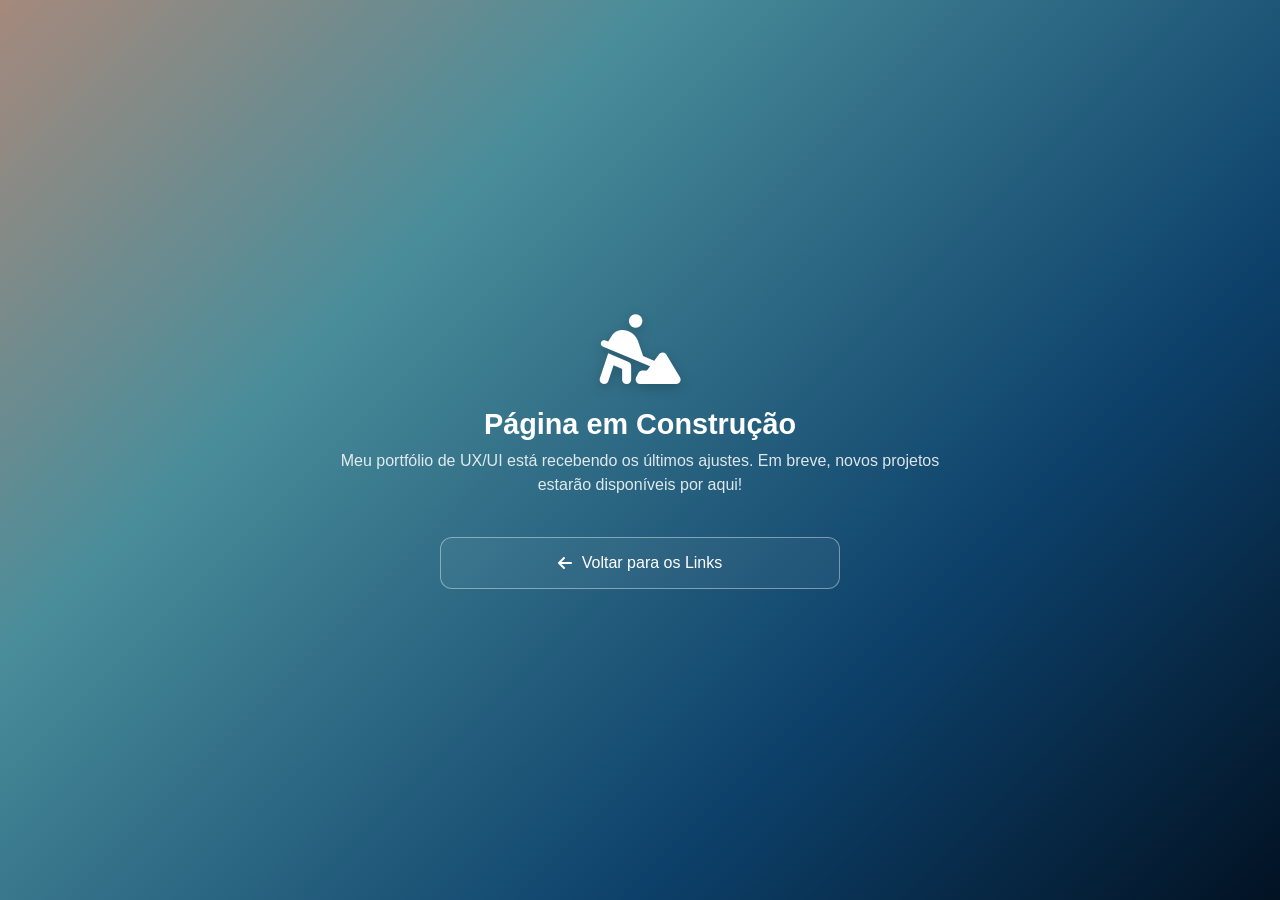
==== construcao.html @ 35b2b19a "MELHORIA NO CÓDIGO" ====
<!DOCTYPE html>
<html lang="pt-BR">

<head>
    <meta charset="UTF-8">
    <meta name="viewport" content="width=device-width, initial-scale=1.0">
    <title>Em Construção | João Pedro Baraúna</title>
    <!-- Importação do Font Awesome para os ícones -->
    <link rel="stylesheet" href="https://cdnjs.cloudflare.com/ajax/libs/font-awesome/6.4.2/css/all.min.css">

    <style>
        /* Reset e Fontes */
        * {
            margin: 0;
            padding: 0;
            box-sizing: border-box;
            font-family: 'Segoe UI', Roboto, Helvetica, Arial, sans-serif;
        }

        /* Fundo com Gradiente idêntico ao da imagem */
        body {
            background: linear-gradient(135deg, #a6897c 0%, #4a8d9a 30%, #0d416b 70%, #021223 100%);
            color: #ffffff;
            display: flex;
            flex-direction: column;
            align-items: center;
            justify-content: center;
            min-height: 100vh;
            text-align: center;
            padding: 2rem;
        }

        /* Container Principal */
        .aviso-container {
            display: flex;
            flex-direction: column;
            align-items: center;
            max-width: 600px;
            width: 100%;
        }

        /* Ícone de Construção/Aviso */
        .icone-aviso {
            font-size: 4.5rem;
            margin-bottom: 1.5rem;
            color: #ffffff;
            /* Leve sombra para destacar no fundo */
            filter: drop-shadow(0 4px 6px rgba(0, 0, 0, 0.2));
        }

        /* Textos */
        h1 {
            font-size: 1.8rem;
            font-weight: 700;
            margin-bottom: 0.5rem;
        }

        p {
            font-size: 1rem;
            color: rgba(255, 255, 255, 0.85);
            /* Branco levemente transparente */
            margin-bottom: 2.5rem;
            line-height: 1.5;
        }

        /* Botão de Voltar (Estilo idêntico aos links do portfólio) */
        .btn-voltar {
            display: flex;
            align-items: center;
            justify-content: center;
            gap: 10px;
            width: 100%;
            max-width: 400px;
            background: rgba(255, 255, 255, 0.05);
            /* Fundo quase transparente */
            color: #ffffff;
            text-decoration: none;
            padding: 1rem;
            border-radius: 12px;
            font-weight: 500;
            font-size: 1rem;
            border: 1px solid rgba(255, 255, 255, 0.4);
            /* Borda branca fina */
            transition: all 0.3s ease;
        }

        /* Efeito ao passar o mouse */
        .btn-voltar:hover {
            background: rgba(255, 255, 255, 0.15);
            border-color: #ffffff;
            transform: translateY(-2px);
        }
    </style>
</head>

<body>

    <div class="aviso-container">
        <!-- Ícone representativo -->
        <i class="fa-solid fa-person-digging icone-aviso"></i>

        <h1>Página em Construção</h1>
        <p>Meu portfólio de UX/UI está recebendo os últimos ajustes. Em breve, novos projetos estarão disponíveis por
            aqui!</p>

        <!-- Botão para voltar à página principal -->
        <a href="index.html" class="btn-voltar">
            <i class="fa-solid fa-arrow-left"></i> Voltar para os Links
        </a>
    </div>

</body>

</html>
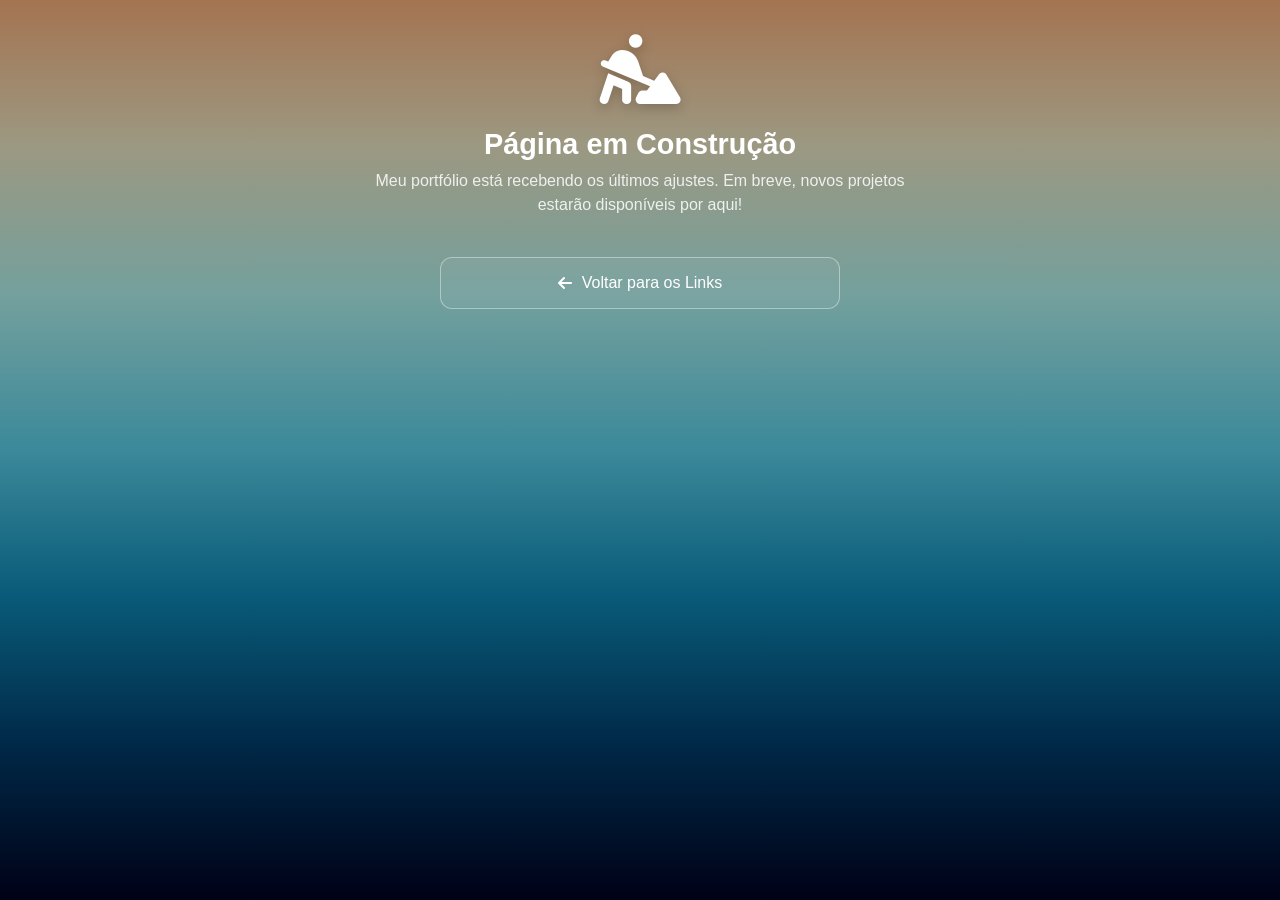
==== commit 44e03ead: "Separa CSS da página de construção" ====
--- a/construcao.html
+++ b/construcao.html
@@ -8,99 +8,17 @@
     <!-- Importação do Font Awesome para os ícones -->
     <link rel="stylesheet" href="https://cdnjs.cloudflare.com/ajax/libs/font-awesome/6.4.2/css/all.min.css">
 
-    <style>
-        /* Reset e Fontes */
-        * {
-            margin: 0;
-            padding: 0;
-            box-sizing: border-box;
-            font-family: 'Segoe UI', Roboto, Helvetica, Arial, sans-serif;
-        }
-
-        /* Fundo com Gradiente idêntico ao da imagem */
-        body {
-            background: linear-gradient(135deg, #a6897c 0%, #4a8d9a 30%, #0d416b 70%, #021223 100%);
-            color: #ffffff;
-            display: flex;
-            flex-direction: column;
-            align-items: center;
-            justify-content: center;
-            min-height: 100vh;
-            text-align: center;
-            padding: 2rem;
-        }
-
-        /* Container Principal */
-        .aviso-container {
-            display: flex;
-            flex-direction: column;
-            align-items: center;
-            max-width: 600px;
-            width: 100%;
-        }
-
-        /* Ícone de Construção/Aviso */
-        .icone-aviso {
-            font-size: 4.5rem;
-            margin-bottom: 1.5rem;
-            color: #ffffff;
-            /* Leve sombra para destacar no fundo */
-            filter: drop-shadow(0 4px 6px rgba(0, 0, 0, 0.2));
-        }
-
-        /* Textos */
-        h1 {
-            font-size: 1.8rem;
-            font-weight: 700;
-            margin-bottom: 0.5rem;
-        }
-
-        p {
-            font-size: 1rem;
-            color: rgba(255, 255, 255, 0.85);
-            /* Branco levemente transparente */
-            margin-bottom: 2.5rem;
-            line-height: 1.5;
-        }
-
-        /* Botão de Voltar (Estilo idêntico aos links do portfólio) */
-        .btn-voltar {
-            display: flex;
-            align-items: center;
-            justify-content: center;
-            gap: 10px;
-            width: 100%;
-            max-width: 400px;
-            background: rgba(255, 255, 255, 0.05);
-            /* Fundo quase transparente */
-            color: #ffffff;
-            text-decoration: none;
-            padding: 1rem;
-            border-radius: 12px;
-            font-weight: 500;
-            font-size: 1rem;
-            border: 1px solid rgba(255, 255, 255, 0.4);
-            /* Borda branca fina */
-            transition: all 0.3s ease;
-        }
-
-        /* Efeito ao passar o mouse */
-        .btn-voltar:hover {
-            background: rgba(255, 255, 255, 0.15);
-            border-color: #ffffff;
-            transform: translateY(-2px);
-        }
-    </style>
+    <!-- Link para o SEU arquivo CSS padrão -->
+    <link rel="stylesheet" href="css/style.css">
 </head>
 
 <body>
-
     <div class="aviso-container">
         <!-- Ícone representativo -->
         <i class="fa-solid fa-person-digging icone-aviso"></i>
 
         <h1>Página em Construção</h1>
-        <p>Meu portfólio de UX/UI está recebendo os últimos ajustes. Em breve, novos projetos estarão disponíveis por
+        <p>Meu portfólio está recebendo os últimos ajustes. Em breve, novos projetos estarão disponíveis por
             aqui!</p>
 
         <!-- Botão para voltar à página principal -->
@@ -108,7 +26,6 @@
             <i class="fa-solid fa-arrow-left"></i> Voltar para os Links
         </a>
     </div>
-
 </body>
 
 </html>
--- a/css/style.css
+++ b/css/style.css
@@ -0,0 +1,341 @@
+* {
+    margin: 0;
+    padding: 0;
+    box-sizing: border-box;
+}
+
+
+body {
+    min-height: 100vh;
+    background: linear-gradient(180deg,
+            #a47451 0%,
+            #9c9881 16%,
+            #73a09d 33%,
+            #3b899a 50%,
+            #095b79 66%,
+            #002847 83%,
+            #000116 100%);
+    font-family: 'Poppins', sans-serif;
+    color: #fff;
+    display: flex;
+    justify-content: center;
+}
+
+
+.content_box {
+    width: 100%;
+    max-width: 600px;
+    min-height: 100vh;
+    display: flex;
+    flex-direction: column;
+    padding: 30px 20px;
+    gap: 30px;
+}
+
+
+/* PERFIL */
+
+.perfil {
+    display: flex;
+    flex-direction: column;
+    align-items: center;
+    text-align: center;
+    gap: 8px;
+}
+
+
+.perfil img {
+    width: 150px;
+    height: 150px;
+    object-fit: cover;
+    border-radius: 50%;
+    border: 3px solid #fff;
+    margin-bottom: 15px;
+}
+
+
+.perfil h1 {
+    font-size: 1.7rem;
+    font-weight: 700;
+    color: #fff;
+}
+
+
+.perfil p {
+    font-size: 0.85rem;
+    color: #fff;
+}
+
+
+/* CONTEÚDO PRINCIPAL */
+
+main {
+    display: flex;
+    flex-direction: column;
+    gap: 25px;
+}
+
+
+/* LINKS */
+
+.links-container {
+    display: flex;
+    flex-direction: column;
+    gap: 12px;
+}
+
+
+.links-container article {
+    width: 100%;
+}
+
+.links-container a {
+    display: flex;
+    align-items: center;
+    justify-content: center;
+    gap: 10px;
+    width: 100%;
+    padding: 14px 20px;
+    border: 1px solid rgba(255, 255, 255, 0.4);
+    border-radius: 12px;
+    background: rgba(255, 255, 255, 0.12);
+    color: #fff;
+    text-decoration: none;
+    font-size: 0.9rem;
+    font-weight: 500;
+    transition: all 0.3s ease;
+}
+
+
+.links-container a:hover {
+    background: rgba(255, 255, 255, 0.25);
+    transform: translateY(-3px);
+    border-color: #fff;
+}
+
+.links-container i {
+    font-size: 1.1rem;
+}
+
+/* REDES SOCIAIS */
+.social-links {
+    display: flex;
+    justify-content: center;
+    gap: 20px;
+}
+
+.social-links a {
+    display: flex;
+    align-items: center;
+    justify-content: center;
+    width: 45px;
+    height: 45px;
+    border-radius: 50%;
+    color: #fff;
+    font-size: 1.3rem;
+    text-decoration: none;
+    background: rgba(255, 255, 255, 0.12);
+    border: 1px solid rgba(255, 255, 255, 0.3);
+    transition: all 0.3s ease;
+}
+
+
+.social-links a:hover {
+    background: rgba(255, 255, 255, 0.25);
+    transform: translateY(-3px);
+}
+
+
+/* RODAPÉ */
+footer {
+    margin-top: auto;
+    text-align: center;
+    padding-top: 20px;
+}
+
+footer p {
+    font-size: 0.75rem;
+    color: rgba(255, 255, 255, 0.7);
+}
+
+/* =========================================
+   PÁGINA: SOBRE MIM
+========================================= */
+
+/* Caixa principal com efeito Glassmorphism */
+.sobre-container {
+    width: 100%;
+    max-width: 600px;
+    background: rgba(255, 255, 255, 0.08);
+    border: 1px solid rgba(255, 255, 255, 0.2);
+    border-radius: 20px;
+    padding: 30px 20px;
+    backdrop-filter: blur(12px);
+    -webkit-backdrop-filter: blur(12px);
+    margin: 30px 20px; /* Garante respiro nas laterais no mobile */
+}
+
+/* Cabeçalho do Sobre Mim */
+.sobre-header {
+    text-align: center;
+    margin-bottom: 25px;
+    border-bottom: 1px solid rgba(255, 255, 255, 0.2);
+    padding-bottom: 20px;
+}
+
+.sobre-header img {
+    width: 120px;
+    height: 120px;
+    border-radius: 50%;
+    object-fit: cover;
+    border: 3px solid #fff;
+    margin-bottom: 15px;
+}
+
+.sobre-header h1 {
+    font-size: 1.5rem;
+    font-weight: 700;
+}
+
+.sobre-header .subtitle {
+    font-size: 0.85rem;
+    color: rgba(255, 255, 255, 0.8);
+    margin-top: 5px;
+}
+
+/* Conteúdo (Textos e Seções) */
+.sobre-content article {
+    margin-bottom: 25px;
+}
+
+.sobre-content h2 {
+    font-size: 1.2rem;
+    font-weight: 600;
+    margin-bottom: 12px;
+    display: flex;
+    align-items: center;
+    gap: 10px;
+}
+
+.sobre-content p {
+    font-size: 0.95rem;
+    line-height: 1.6;
+    color: rgba(255, 255, 255, 0.85);
+    margin-bottom: 10px;
+}
+
+.sobre-content strong {
+    color: #fff;
+}
+
+/* Lista de Habilidades */
+.skills-list {
+    list-style: none;
+    display: flex;
+    flex-wrap: wrap;
+    gap: 10px;
+}
+
+.skills-list li {
+    background: rgba(255, 255, 255, 0.12);
+    padding: 6px 14px;
+    border-radius: 20px;
+    font-size: 0.85rem;
+    border: 1px solid rgba(255, 255, 255, 0.3);
+}
+
+/* Rodapé e Botão Voltar da página sobre */
+.sobre-footer {
+    display: flex;
+    justify-content: center;
+    border-top: 1px solid rgba(255, 255, 255, 0.2);
+    padding-top: 25px;
+}
+
+.btn-voltar {
+    display: flex;
+    align-items: center;
+    justify-content: center;
+    gap: 10px;
+    width: 100%;
+    max-width: 300px;
+    padding: 14px 20px;
+    border: 1px solid rgba(255, 255, 255, 0.4);
+    border-radius: 12px;
+    background: rgba(255, 255, 255, 0.12);
+    color: #fff;
+    text-decoration: none;
+    font-size: 0.9rem;
+    font-weight: 500;
+    transition: all 0.3s ease;
+}
+
+.btn-voltar:hover {
+    background: rgba(255, 255, 255, 0.25);
+    transform: translateY(-3px);
+    border-color: #fff;
+}
+
+/* =========================================
+   ESTILOS DA PÁGINA EM CONSTRUÇÃO
+========================================= */
+
+/* Container Principal */
+.aviso-container {
+    display: flex;
+    flex-direction: column;
+    align-items: center;
+    max-width: 600px;
+    width: 100%;
+    text-align: center;
+    margin: 0 auto; /* Centraliza horizontalmente */
+    padding: 2rem;
+}
+
+/* Ícone de Construção/Aviso */
+.icone-aviso {
+    font-size: 4.5rem;
+    margin-bottom: 1.5rem;
+    color: #ffffff;
+    filter: drop-shadow(0 4px 6px rgba(0, 0, 0, 0.2));
+}
+
+/* Textos */
+.aviso-container h1 {
+    font-size: 1.8rem;
+    font-weight: 700;
+    margin-bottom: 0.5rem;
+    color: #ffffff;
+}
+
+.aviso-container p {
+    font-size: 1rem;
+    color: rgba(255, 255, 255, 0.85);
+    margin-bottom: 2.5rem;
+    line-height: 1.5;
+}
+
+/* Botão de Voltar */
+.btn-voltar {
+    display: flex;
+    align-items: center;
+    justify-content: center;
+    gap: 10px;
+    width: 100%;
+    max-width: 400px;
+    background: rgba(255, 255, 255, 0.05);
+    color: #ffffff;
+    text-decoration: none;
+    padding: 1rem;
+    border-radius: 12px;
+    font-weight: 500;
+    font-size: 1rem;
+    border: 1px solid rgba(255, 255, 255, 0.4);
+    transition: all 0.3s ease;
+}
+
+.btn-voltar:hover {
+    background: rgba(255, 255, 255, 0.15);
+    border-color: #ffffff;
+    transform: translateY(-2px);
+}
